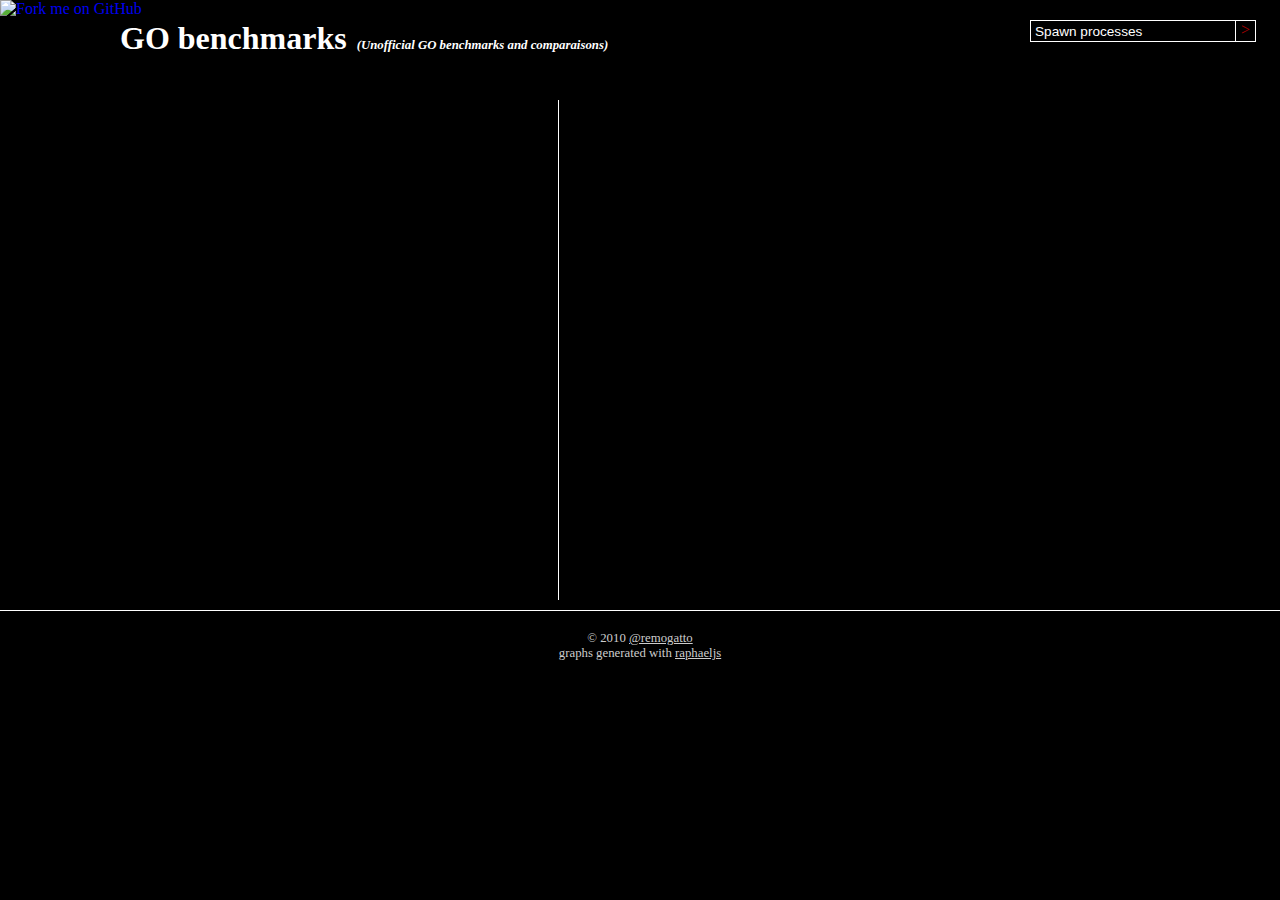
==== index.html @ b2224ce6 "Add index.html" ====
<!DOCTYPE html PUBLIC "-//W3C//DTD HTML 4.01//EN"
"http://www.w3.org/TR/html4/strict.dtd">
<html lang="en">
    <head>
        <title>Go Benchmarks</title>
        <meta http-equiv="Content-Type" content="text/html; charset=utf-8">

        <link rel="stylesheet" href="css/ceebox.css" type="text/css" media="screen" charset="utf-8">
        <link rel="stylesheet" href="css/combobox.css" type="text/css" media="screen" charset="utf-8">
        <link rel="stylesheet" href="css/demo.css" type="text/css" media="screen" charset="utf-8">

	<script src="js/jquery.js" type="text/javascript" charset="utf-8"></script>
	<script src="js/jquery-ui.js" type="text/javascript" charset="utf-8"></script>
	<script src="js/jquery.combobox.js" type="text/javascript" charset="utf-8"></script>

	<script type="text/javascript" src="js/jquery.swfobject.js" ></script>
	<script type="text/javascript" src="js/jquery.metadata.js"></script>
	<script type="text/javascript" src="js/jquery.ceebox.js"></script>

        <script src="js/raphael.js" type="text/javascript" charset="utf-8"></script>
        <script src="js/g.raphael.js" type="text/javascript" charset="utf-8"></script>
        <script src="js/g.line.js" type="text/javascript" charset="utf-8"></script>

        <script src="js/shCore.js" type="text/javascript" charset="utf-8"></script>
        <script src="js/shBrushErlang.js" type="text/javascript" charset="utf-8"></script>
        <script src="js/shBrushGo.js" type="text/javascript" charset="utf-8"></script>

        <script src="js/graph.js" type="text/javascript" charset="utf-8"></script>
    </head>

    <body>
      <div id="header">
	<a href="http://github.com/remogatto/go-benchmarks"><img style="position: absolute; top: 0; left: 0; border: 0;" src="http://s3.amazonaws.com/github/ribbons/forkme_left_red_aa0000.png" alt="Fork me on GitHub" /></a>
	<div id="title">
	  <h1>GO benchmarks<span>(Unofficial GO benchmarks and comparaisons)</span>
	</div>
	<div id="choose-benchmark">
	  <select>
	    <option value="spawn">Spawn processes</option>
	    <option value="spawn-multicore">Spawn processes (multicore)</option>
	  </select>
	</div>
      </div>
      <div id="wrap">
	<div id="graph">
	  <div id="holder"></div>
	</div>
	<div id="benchmark">
	  <div id="results"></div>
	</div>
	<div id="footer">
          <p>© 2010 <a href="http://twitter.com/remogatto">@remogatto</a></p>
          <p>graphs generated with <a href="http://raphaeljs.com">raphaeljs</a></p>
	</div>
      </div>
    </body>
</html>
---- css/ceebox.css ----
/*ceebox*/
/* CeeBox CSS Document */
/* Minor change made for 2.0.6 */
/* Works with 2.0.4 and up */
/* ----------------------------------------------------------------------------------------------------------------*/
/* ---------->>> global settings needed for ceebox <<<-----------------------------------------------------------*/
/* ----------------------------------------------------------------------------------------------------------------*/
*{padding: 0; margin: 0;}
html,body{height:100%;}

/* ----------------------------------------------------------------------------------------------------------------*/
/* ---------->>> ceebox specific background images <<<-----------------------------------------------------------*/
/* ----------------------------------------------------------------------------------------------------------------*/

#cee_closeBtn 		{ background-image: url(../images/cee-close-btn.png); }
#cee_next 			{ background-image: url(../images/cee-next-btn.png); }
#cee_prev 			{ background-image: url(../images/cee-prev-btn.png); }
* html #cee_next 	{ background-image: url(../images/cee-next-btn.gif); } /* IE6 hack */
* html #cee_prev 	{ background-image: url(../images/cee-prev-btn.gif); } /* IE6 hack */
#cee_load 			{ background-image: url(../images/loader.gif);}
/* ceebox border width controled as option in jquery.ceebox.js */
/* colors for ceebox background and border can also be set as option in jquery.ceebox.js  */
#cee_box			{background-color: #fff;border-color:#525252;border-style: solid; -moz-border-radius: 7px; -webkit-border-radius: 7px; border-radius: 7px; }

/* ----------------------------------------------------------------------------------------------------------------*/
/* ---------->>> ceebox specific link and font settings <<<------------------------------------------------------*/
/* ----------------------------------------------------------------------------------------------------------------*/

#cee_box {
	font: 12px Arial, Helvetica, sans-serif;
	color: #333333;
	background-color: #fff;
}

#cee_count {
	font: 10px Arial, Helvetica, sans-serif;
	-moz-opacity: 0.8;
	opacity: 0.8;/* opacity used to reduce contrast of font color so that any main color will work */
	clear:left;
	float:left;
	padding: 2px 0 4px;
}
.cee_html #cee_title h2 {float:left;}
.cee_html #cee_count {clear:none;padding-left:5px;}
* html #cee_count { /* ie6 hack */
	zoom:1;
	padding-bottom:6px;
}
#cee_next,#cee_prev{
	height:100%;
	width: 49%;
	text-indent:-10000px;
	text-decoration:none;
	visibility:visible;
	background-repeat:no-repeat;
}

#cee_box a {border:0;outline:none}
#cee_box a:link {color: #666;}
#cee_box a:visited {color: #666;}
#cee_box a:hover {color: #000;}
#cee_box a:active {color: #666;}
#cee_box a:focus{color: #666;}
#cee_closeBtn {
	background-repeat: no-repeat;
	display:box;
	width:24px;
	height:23px;
	position:absolute;
	text-indent:-10000px;
}
/* Next up a bunch of ugly ass css hacks to fix the fact that IE cuts off the close button when it floats negative. 
Yeah "thou shalt not hack the css" ...so sue me it's better than handling it in the javascript */ 
#cee_closeBtn {top:-3px;right:-3px;} /* base value only here for IE8 */
#cee_closeBtn, #ie8#hack {top:-10px;right:-10px;} /* All browsers except IE8 see this; IE8 keeps using the */
*:first-child+html #cee_closeBtn{top:-3px;right:-3px;} /* only IE7 sees this*/ 
* html #cee_closeBtn{top:-3px;right:-3px;} /*only IE 6 sees this*/

#cee_closeBtn:hover {
	background-position: 0px -23px;
	}
	
.cee_close {cursor:pointer}

/* ----------------------------------------------------------------------------------------------------------------*/
/* ---------->>> ceebox settings <<<-----------------------------------------------------------------------------*/
/* ----------------------------------------------------------------------------------------------------------------*/

#cee_box {
	text-align:left;
	color:#000;
}

#cee_box img#cee_img, #cee_vid,#cee_iframeContent,#cee_ajax {
	display:block;
	margin: 15px 15px 0;
	border-right: 1px solid #ccc;
	border-bottom: 1px solid #ccc;
	border-top: 1px solid #666;
	border-left: 1px solid #666;
}

#cee_title {
	padding:7px 15px 5px 15px;
	overflow:hidden;
}
.cee_html #cee_title{
	background-color:#e8e8e8;
	height:18px;
	-moz-border-radius: 7px 7px 0 0;
	-webkit-border-radius: 7px 7px 0 0;
	border-radius: 7px 7px 0 0;
}
#cee_title h2 {
	font-size:1em;
	font-weight:400;
	margin:0 0 1px;
}

#cee_ajax{
	clear:both;
	padding:2px 15px 15px 15px;
	overflow:auto;
	text-align:left;
	line-height:1.4em;
}

#cee_load{
	display:none;
	height:50px;
	width:50px;
	margin: -25px 0 0 -25px; /* -height/2 0 0 -width/2 */
	background-position: center center;
	background-repeat:no-repeat;
}

#cee_HideSelect{
	z-index:99;
	position:fixed;
	top: 0;
	left: 0;
	background-color:#fff;
	border:none;
	filter:alpha(opacity=0);
	-moz-opacity: 0;
	opacity: 0;
	height:100%;
	width:100%;
}

* html #cee_HideSelect { /* ie6 hack */
     position: absolute;
     height: expression(document.body.scrollHeight > document.body.offsetHeight ? document.body.scrollHeight : document.body.offsetHeight + 'px');
}

#cee_iframe{
	clear:both;
	border:none;
	margin-bottom:-1px;
	margin-top:1px;
}
---- css/combobox.css ----
body, html { width: 100%; height: 100%; }
body { padding: 0; margin: 0; }

div#combobox_overlay { 
/*	required	*/	
	position: fixed;
	z-index: 99;
	top: 0;
	left: 0;
	width: 100%;
	height: 100%;
	display: none;
	
/*	layout	*/
}
div.combobox_container {
/*	required	*/
	position: absolute;

	/* left: 20px; */
	/* top: 20px; */
/*	layout	*/
	
}
input.combobox_input {
/*	layout	*/	
	width: 200px;
	height: 20px;
	padding: 0 0 0 4px;
	border: 1px solid #fff;
	position: absolute;

	background-color: #000;
	color: #fff;
	font-size: 0.85em;
}
a.combobox_button {
/*	layout	*/
	display: block;
	height: 20px;
	position: absolute;
	margin: 0 0 0 206px;
	padding: 0 5px;
	border: 1px solid #fff;
	border-left: 0;
	text-decoration: none;
	color: #a00;
}
ul.combobox_summary {
/*	required	*/	
	overflow-x: hidden;
	overflow-y: auto;

/*	layout	*/
	width: 184px;

	/* CSS 3 */
	background-color: rgba(20, 20, 20, 0.7);

	border: 1px solid #fff;
	border-top: 0;
	margin: 22px 0 0 0;
	padding: 10px;
	list-style: none;
	display: block;
}
ul.combobox_summary li {
/*	layout	*/	
	width: 144px;
	height: 24px;
	display: block;
	margin: 0;
	padding: 0;
}
ul.combobox_summary li a {
/*	layout	*/	
	width: 195px;
	height: 22px;
	margin: 0;
	display: block;
	text-decoration: none;
	color: #fff;
	font-size: 0.7em;
}
ul.combobox_summary li a:hover {
	background-color: #00a;
	text-decoration: none;
}
/*	required when using several comboboxes below each other	*/
#combobox_container_foo1 { z-index: 103; }
#combobox_container_foo2 { z-index: 102; }
#combobox_container_foo3 { z-index: 101; }
---- css/demo.css ----
body {
    background-color: #000;
    color: #fff
}

#wrap {
    padding-top: 100px;
}

#header h1
{
    position: absolute;
    left: 120px;
    top: 20px;

}

#header h1 span
{
    margin-left: 10px;
    font-size: 0.4em;
    font-style: italic;
}

#choose-benchmark {
    background-color: #eee;
    height: 25px;
    position: absolute;
    right: 250px;
    top: 20px;
}

#holder {
    height: 500px;
}

#graph
{
    clear: both;
    float: left;
    margin-left: 20px;
    width: 41%;
}

#benchmark
{
	float: left;
	margin-left: 1%;
	padding-left: 2%;
	width: 53%;
	margin-bottom: 10px;
	border-left: 1px solid #fff;
	min-height: 500px;
}

#benchmark table {
    width: 100%;
    margin-top: 10px;
    text-align: left;
    font-size: 0.75em;
    border: 1px #fff solid;
    border-collapse: collapse;
}

#benchmark table th {
    background-color: #aaa;
}

#benchmark table td, #benchmark table th {
    border-bottom: 1px #fff solid;
    padding: 0.5em;
}

#footer
{
    clear: both;
    padding-top: 20px;
    margin: 0px;
    text-align: center;
    font-size: 0.8em;
    color: #ccc;
    border-top: 1px solid #fff;
}

#footer a, #footer a:visited {
    color: #ccc;
}

#benchmark p {
    margin-top: 20px;
    margin-bottom: 40px;
}

p span {
    font-weight: bold;
}

#benchmark h1 {
    font-size: 1.3em;
    font-weight: bold;
    text-align: center;
    margin-bottom: 20px;
}

#info {
    margin-top: 50px;
    text-align: center;
}

#info a {
    text-decoration: underline;
    padding: 0 10px 0 10px;
}

a.ceebox {
    color: #fff;
}

a.ceebox:hover {
    text-decoration: underline;
}

a.ceebox:visited {
    color: #fff;
}
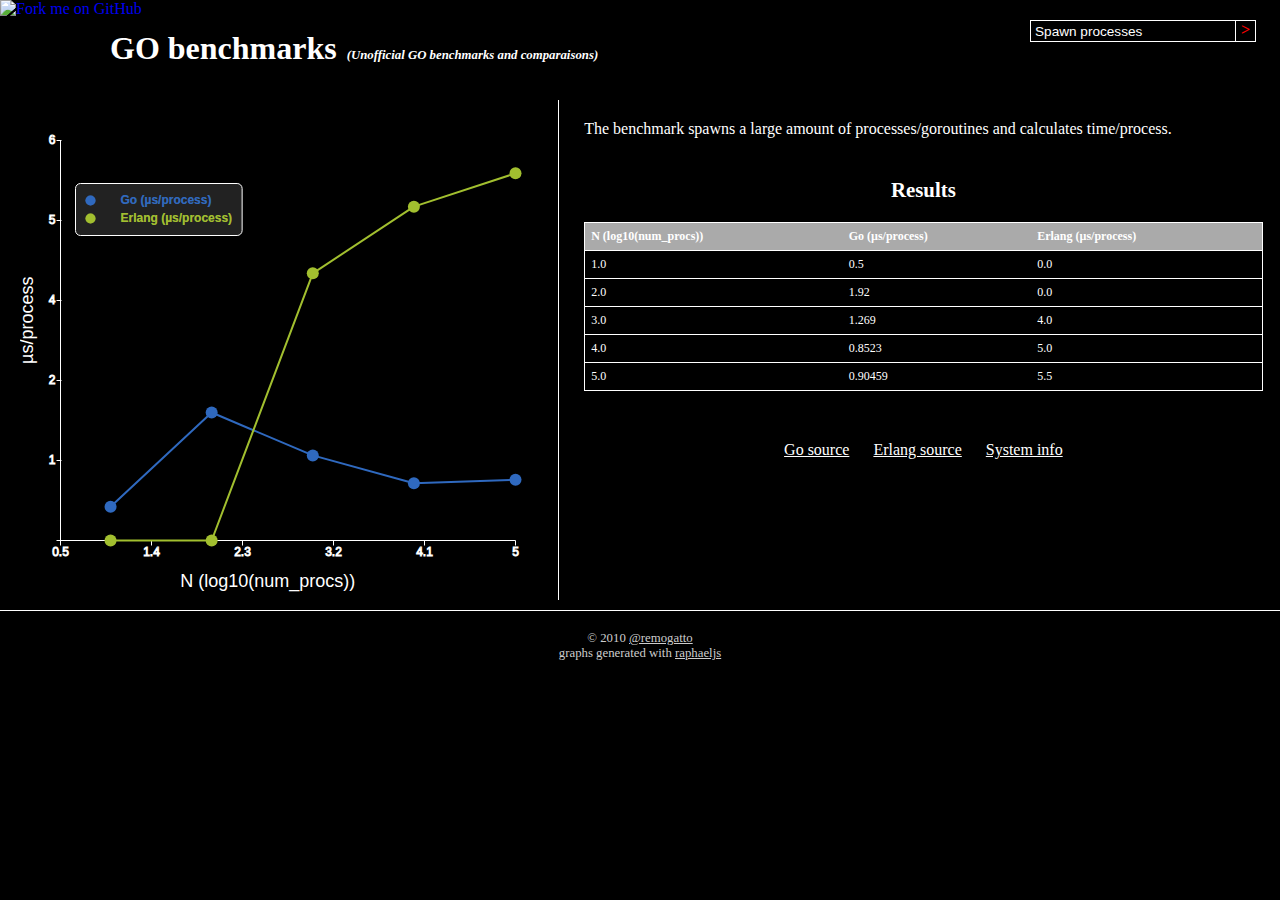
==== commit 58b73d25: "Add mandelbrot benchmark" ====
--- a/index.html
+++ b/index.html
@@ -38,6 +38,8 @@
 	  <select>
 	    <option value="spawn">Spawn processes</option>
 	    <option value="spawn-multicore">Spawn processes (multicore)</option>
+	    <option value="fib">Fibonacci</option>
+	    <option value="mandelbrot">Mandelbrot</option>
 	  </select>
 	</div>
       </div>
--- a/css/combobox.css
+++ b/css/combobox.css
@@ -44,7 +44,8 @@
 	border: 1px solid #fff;
 	border-left: 0;
 	text-decoration: none;
-	color: #a00;
+	color: #f00;
+	font-weight: bold;
 }
 ul.combobox_summary {
 /*	required	*/	
--- a/css/demo.css
+++ b/css/demo.css
@@ -1,6 +1,6 @@
 body {
     background-color: #000;
-    color: #fff
+    color: #fff;
 }
 
 #wrap {
@@ -10,8 +10,8 @@
 #header h1
 {
     position: absolute;
-    left: 120px;
-    top: 20px;
+    left: 110px;
+    top: 30px;
 
 }
 
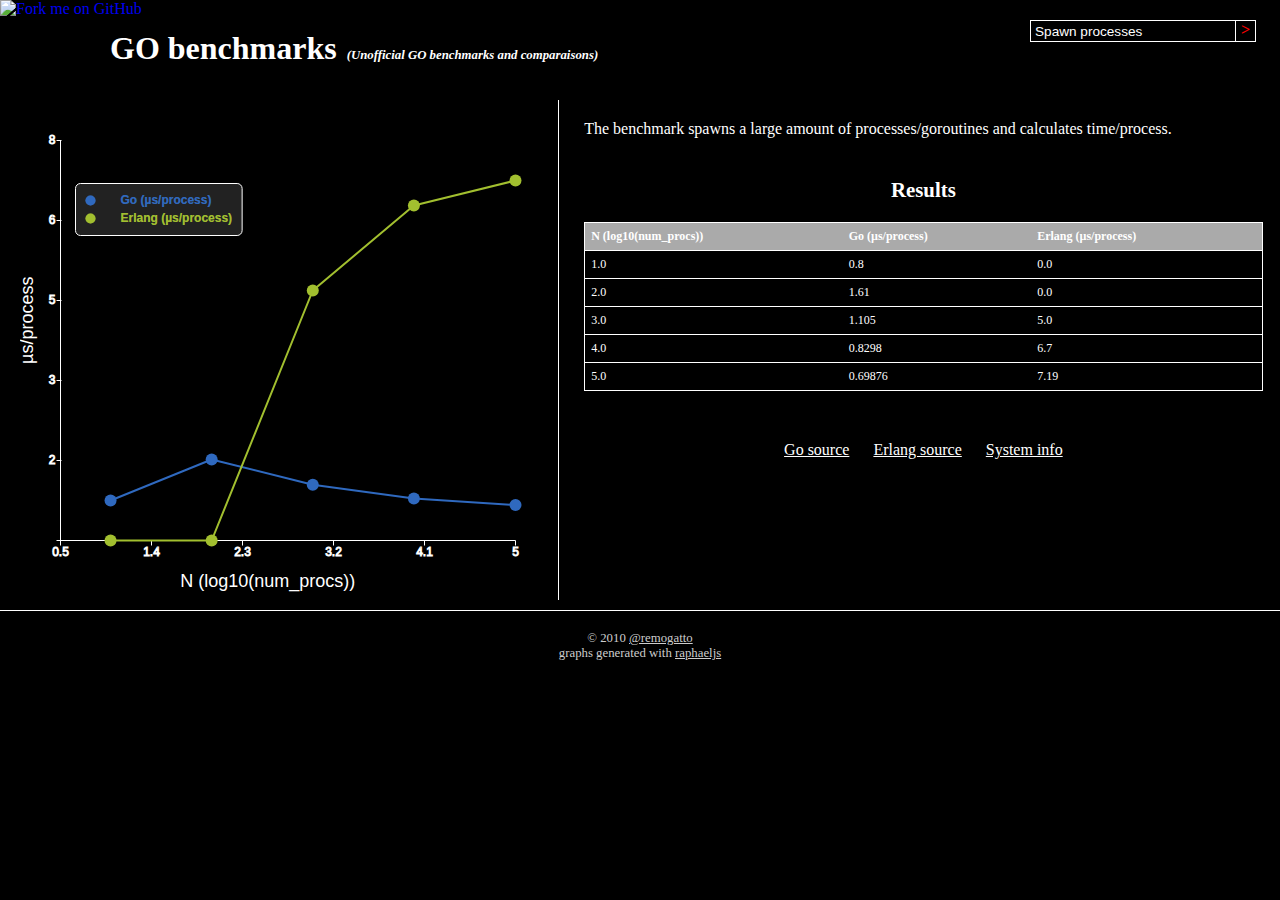
==== commit fe12fc87: "Remove fibonacci and spawn-multicore benchs" ====
--- a/index.html
+++ b/index.html
@@ -37,8 +37,6 @@
 	<div id="choose-benchmark">
 	  <select>
 	    <option value="spawn">Spawn processes</option>
-	    <option value="spawn-multicore">Spawn processes (multicore)</option>
-	    <option value="fib">Fibonacci</option>
 	    <option value="mandelbrot">Mandelbrot</option>
 	  </select>
 	</div>
